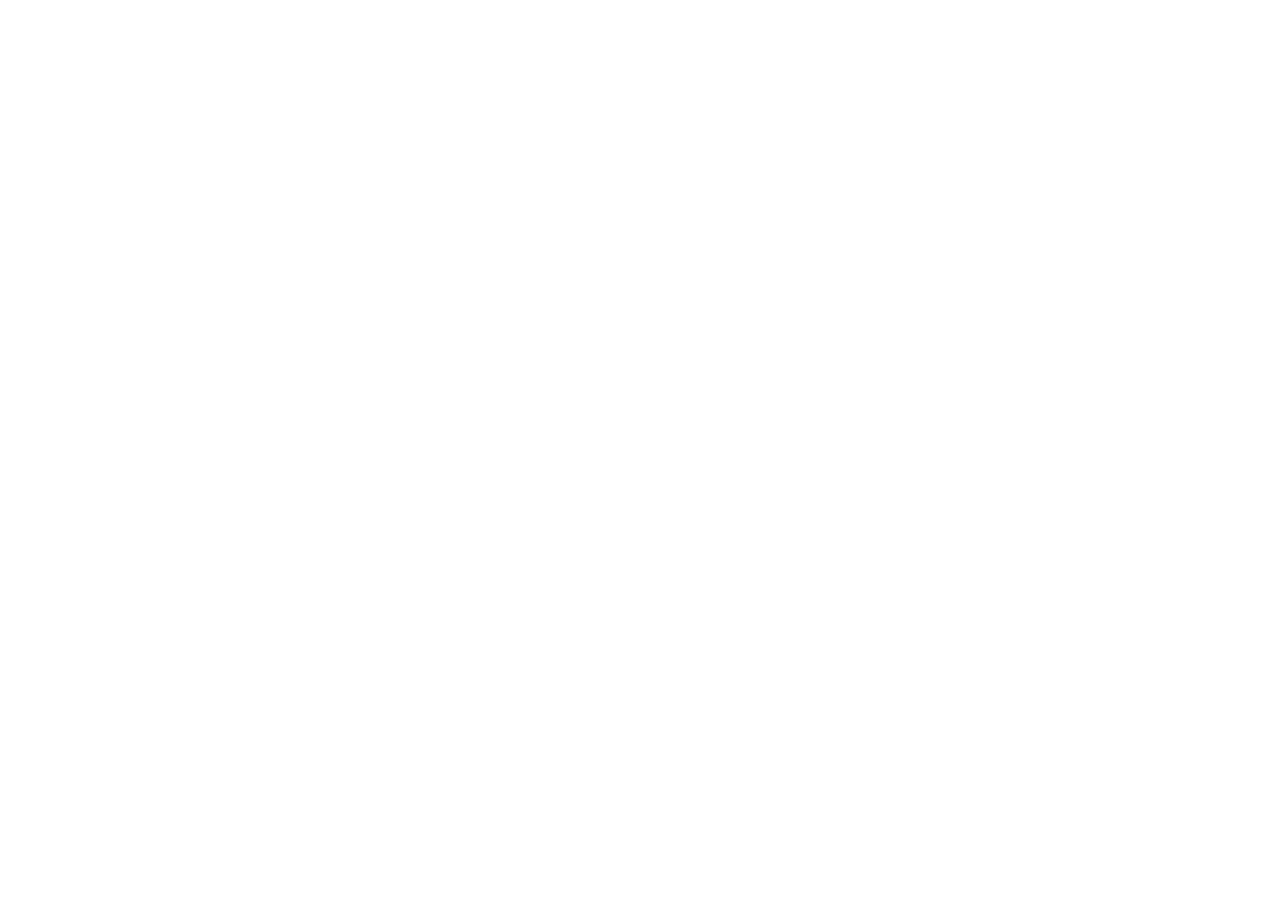
==== index.html @ 8caa8d2c "Initial commit" ====
<!DOCTYPE html>
<html lang="es">

<head>
    <meta charset="UTF-8" />
    <meta name="viewport" content="width=device-width, initial-scale=1.0" />
    <meta name="description" content="Practica de Fetch" />
    <title>Ejercicio Fetch</title>
    <link rel="shortcut icon" href="favicon.png" type="image/x-icon" />
    <link rel="stylesheet" href="style.css" />
    <script src="main.js" type="module" defer></script>
</head>

<body>

</body>

</html>
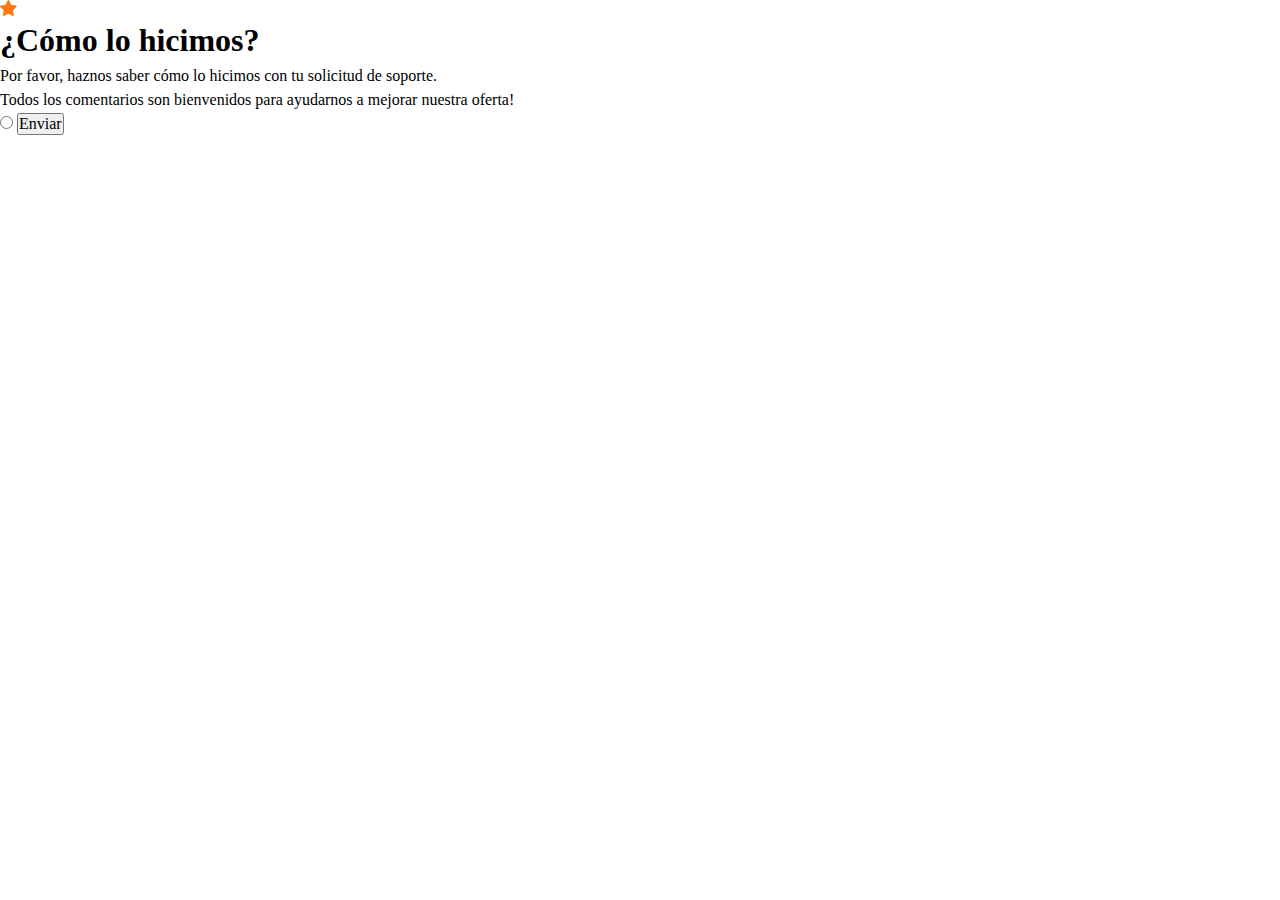
==== commit 36541f32: "Create index html" ====
--- a/index.html
+++ b/index.html
@@ -6,13 +6,24 @@
     <meta name="viewport" content="width=device-width, initial-scale=1.0" />
     <meta name="description" content="Practica de Fetch" />
     <title>Ejercicio Fetch</title>
-    <link rel="shortcut icon" href="favicon.png" type="image/x-icon" />
+    <link rel="shortcut icon" href=".\layout\favicon.png" type="image/x-icon" />
     <link rel="stylesheet" href="style.css" />
     <script src="main.js" type="module" defer></script>
 </head>
 
 <body>
-
+    <div>
+        <img src="./layout/icon-star.svg" alt="imagen de una estrella">
+        <h1>¿Cómo lo hicimos?</h1>
+        <section>
+            <p>Por favor, haznos saber cómo lo hicimos con tu solicitud de soporte.</p>
+            <p>Todos los comentarios son bienvenidos para ayudarnos a mejorar nuestra oferta!</p>
+        </section>
+        <form>
+            <input type="radio">
+            <input type="submit" value="Enviar">
+        </form>
+    </div>
 </body>
 
 </html>--- a/style.css
+++ b/style.css
@@ -0,0 +1,71 @@
+/* Reset CSS */
+*,
+*::before,
+*::after {
+    box-sizing: border-box;
+    margin: 0;
+    padding: 0;
+    overflow-wrap: break-word;
+}
+
+body {
+    line-height: 1.5;
+    -webkit-font-smoothing: antialiased;
+}
+
+img,
+picture,
+video,
+canvas,
+svg {
+    display: block;
+    max-width: 100%;
+}
+
+input,
+button,
+textarea,
+select {
+    font: inherit;
+}
+
+p {
+    text-wrap: pretty;
+}
+h1,
+h2,
+h3,
+h4,
+h5,
+h6 {
+    text-wrap: balance;
+}
+
+/* End reset CSS */
+
+:root {
+    --bs-body-bg: hsl(25, 97%, 53%);
+    -bs-font-sans-serif: system-ui, -apple-system, "Segoe UI", Roboto,
+        "Helvetica Neue", Arial, "Noto Sans", "Liberation Sans", sans-serif,
+        "Apple Color Emoji", "Segoe UI Emoji", "Segoe UI Symbol",
+        "Noto Color Emoji";
+    --bs-body-font-family: var(--bs-font-sans-serif);
+    --bs-body-font-size: 1rem;
+    --bs-body-font-weight: 400;
+    --bs-body-line-height: 1.5;
+    --bs-body-color: #212529;
+}
+
+* {
+    box-sizing: border-box;
+}
+
+ul,
+li {
+    margin: 0;
+    padding: 0;
+}
+
+ul {
+    list-style: none;
+}
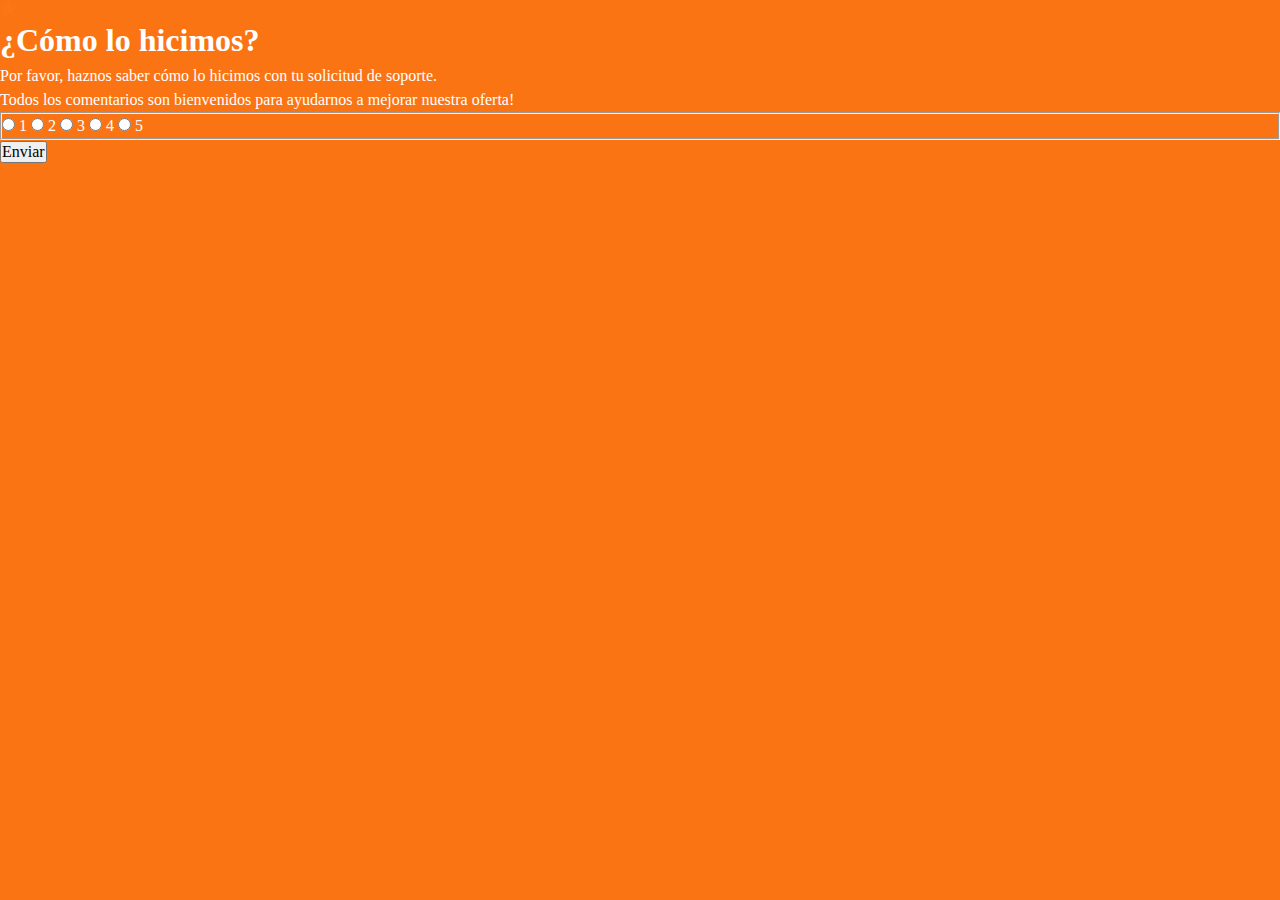
==== commit 9a5e87fb: "Update index" ====
--- a/index.html
+++ b/index.html
@@ -20,7 +20,24 @@
             <p>Todos los comentarios son bienvenidos para ayudarnos a mejorar nuestra oferta!</p>
         </section>
         <form>
-            <input type="radio">
+            <fieldset>
+
+                <input type="radio" id="one" name="assessment" value="1" />
+                <label for="one">1</label>
+
+                <input type="radio" id="two" name="assessment" value="2" />
+                <label for="two">2</label>
+
+                <input type="radio" id="three" name="assessment" value="3" />
+                <label for="three">3</label>
+
+                <input type="radio" id="four" name="assessment" value="4" />
+                <label for="four">4</label>
+
+                <input type="radio" id="five" name="assessment" value="5" />
+                <label for="five">5</label>
+
+            </fieldset>
             <input type="submit" value="Enviar">
         </form>
     </div>
--- a/style.css
+++ b/style.css
@@ -44,7 +44,12 @@
 /* End reset CSS */
 
 :root {
-    --bs-body-bg: hsl(25, 97%, 53%);
+    --fc-body-pr: hsl(0, 0%, 100%);
+    --bg-body-pr: hsl(25, 97%, 53%);
+
+    --LightGrey: hsl(217, 12%, 63%)
+    --DarkBlue: hsl(213, 19%, 18%)
+    --VeryDarkBlue: hsl(216, 12%, 8%)
     -bs-font-sans-serif: system-ui, -apple-system, "Segoe UI", Roboto,
         "Helvetica Neue", Arial, "Noto Sans", "Liberation Sans", sans-serif,
         "Apple Color Emoji", "Segoe UI Emoji", "Segoe UI Symbol",
@@ -60,12 +65,7 @@
     box-sizing: border-box;
 }
 
-ul,
-li {
-    margin: 0;
-    padding: 0;
-}
-
-ul {
-    list-style: none;
-}
+body {
+    background-color: var(--bg-body-pr);
+    color: var(--fc-body-pr);
+}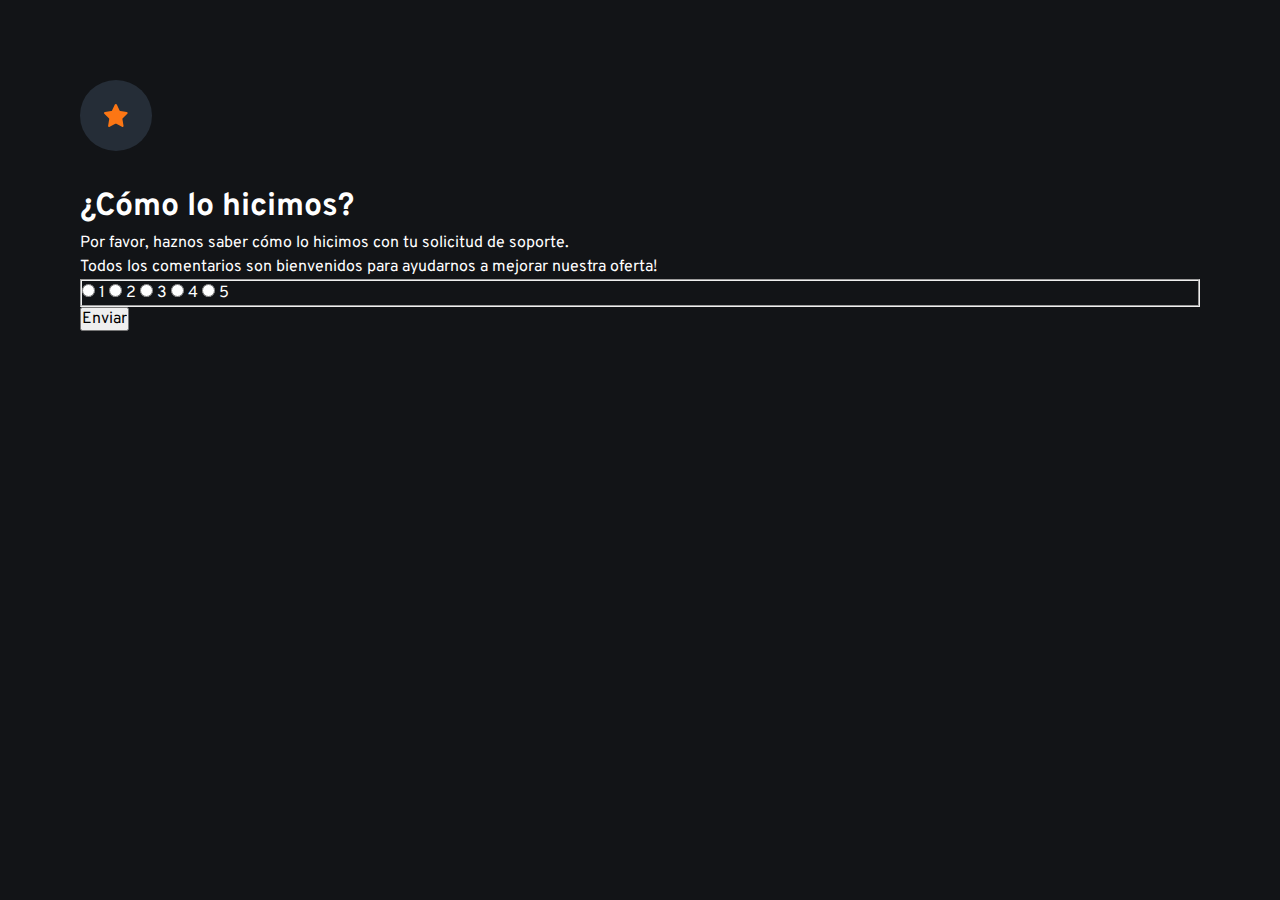
==== commit 8cb1496a: "Update CSS" ====
--- a/index.html
+++ b/index.html
@@ -4,17 +4,23 @@
 <head>
     <meta charset="UTF-8" />
     <meta name="viewport" content="width=device-width, initial-scale=1.0" />
-    <meta name="description" content="Practica de Fetch" />
-    <title>Ejercicio Fetch</title>
+    <meta name="description" content="Práctica Modulo 1-Challenge1" />
+    <title>"Práctica Modulo 1-Challenge1"</title>
+    <link rel="preconnect" href="https://fonts.googleapis.com">
+    <link rel="preconnect" href="https://fonts.gstatic.com" crossorigin>
+    <link href="https://fonts.googleapis.com/css2?family=Overpass:ital,wght@0,100..900;1,100..900&display=swap"
+        rel="stylesheet">
     <link rel="shortcut icon" href=".\layout\favicon.png" type="image/x-icon" />
     <link rel="stylesheet" href="style.css" />
     <script src="main.js" type="module" defer></script>
 </head>
 
 <body>
-    <div>
-        <img src="./layout/icon-star.svg" alt="imagen de una estrella">
-        <h1>¿Cómo lo hicimos?</h1>
+    <div class="card">
+        <div class="image-container">
+            <img src="./layout/icon-star.svg" alt="imagen de una estrella">
+        </div>
+        <h2>¿Cómo lo hicimos?</h2>
         <section>
             <p>Por favor, haznos saber cómo lo hicimos con tu solicitud de soporte.</p>
             <p>Todos los comentarios son bienvenidos para ayudarnos a mejorar nuestra oferta!</p>
--- a/style.css
+++ b/style.css
@@ -45,20 +45,21 @@
 
 :root {
     --fc-body-pr: hsl(0, 0%, 100%);
-    --bg-body-pr: hsl(25, 97%, 53%);
+    --bg-body-pr: hsl(216, 12%, 8%);
+    --bg-body-sc: hsl(25, 97%, 53%);
 
-    --LightGrey: hsl(217, 12%, 63%)
-    --DarkBlue: hsl(213, 19%, 18%)
-    --VeryDarkBlue: hsl(216, 12%, 8%)
-    -bs-font-sans-serif: system-ui, -apple-system, "Segoe UI", Roboto,
-        "Helvetica Neue", Arial, "Noto Sans", "Liberation Sans", sans-serif,
-        "Apple Color Emoji", "Segoe UI Emoji", "Segoe UI Symbol",
-        "Noto Color Emoji";
-    --bs-body-font-family: var(--bs-font-sans-serif);
-    --bs-body-font-size: 1rem;
+    --LightGrey: hsl(217, 12%, 63%);
+    --DarkBlue: hsl(213, 19%, 18%);
+
+    -bs-font-sans-serif: "Segoe UI", Roboto, "Helvetica Neue", Arial,
+        "Noto Sans", "Liberation Sans", sans-serif, "Apple Color Emoji",
+        "Segoe UI Emoji", "Segoe UI Symbol", "Noto Color Emoji";
+
+    --bs-h2-font-size: 2rem;
+    --bs-p-font-size: 1rem;
+
     --bs-body-font-weight: 400;
     --bs-body-line-height: 1.5;
-    --bs-body-color: #212529;
 }
 
 * {
@@ -68,4 +69,32 @@
 body {
     background-color: var(--bg-body-pr);
     color: var(--fc-body-pr);
-}+    font-family: "Overpass", serif;
+    font-style: normal;
+}
+
+.card {
+    max-width: 100%;
+    margin: 5rem;
+}
+
+.image-container {
+    display: block;
+    width: fit-content;
+    border-radius: 50%;
+    background-color: var(--DarkBlue);
+    margin-bottom: 2rem;
+}
+
+img {
+    width: 4.5rem;
+    padding: 1.5rem;
+}
+
+h2 {
+    font-size: var(--bs-h2-font-size);
+}
+
+p {
+    font-size: var(--bs-p-font-size);
+}
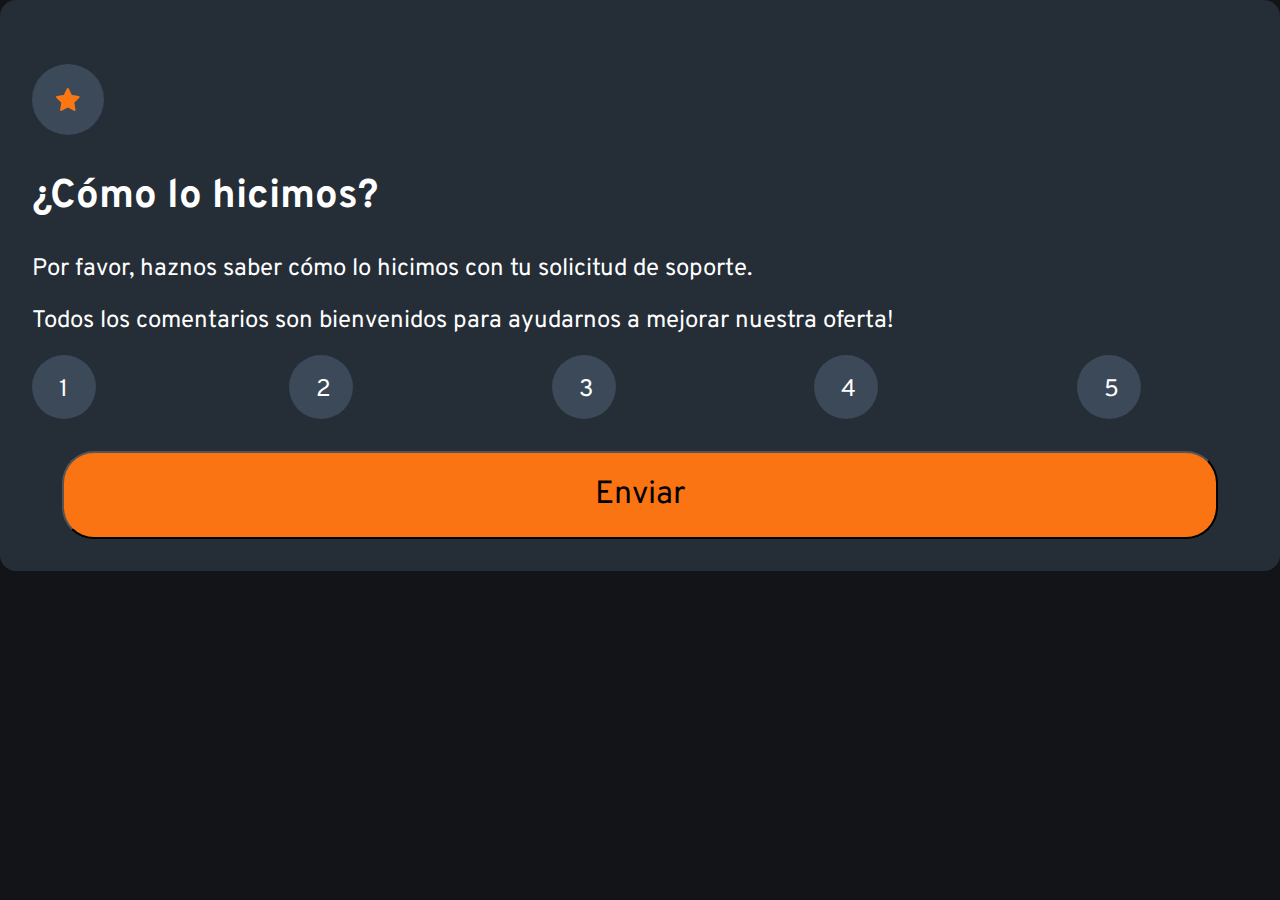
==== commit 8917d266: "Changes style for page 1" ====
--- a/index.html
+++ b/index.html
@@ -1,52 +1,69 @@
 <!DOCTYPE html>
 <html lang="es">
+    <head>
+        <meta charset="UTF-8" />
+        <meta name="viewport" content="width=device-width, initial-scale=1.0" />
+        <meta name="description" content="Práctica Modulo 1-Challenge1" />
+        <title>"Práctica Modulo 1-Challenge1"</title>
+        <link rel="preconnect" href="https://fonts.googleapis.com" />
+        <link rel="preconnect" href="https://fonts.gstatic.com" crossorigin />
+        <link
+            href="https://fonts.googleapis.com/css2?family=Overpass:ital,wght@0,100..900;1,100..900&display=swap"
+            rel="stylesheet"
+        />
+        <link
+            rel="shortcut icon"
+            href=".\layout\favicon.png"
+            type="image/x-icon"
+        />
+        <link rel="stylesheet" href="style.css" />
+        <script src="main.js" type="module" defer></script>
+    </head>
 
-<head>
-    <meta charset="UTF-8" />
-    <meta name="viewport" content="width=device-width, initial-scale=1.0" />
-    <meta name="description" content="Práctica Modulo 1-Challenge1" />
-    <title>"Práctica Modulo 1-Challenge1"</title>
-    <link rel="preconnect" href="https://fonts.googleapis.com">
-    <link rel="preconnect" href="https://fonts.gstatic.com" crossorigin>
-    <link href="https://fonts.googleapis.com/css2?family=Overpass:ital,wght@0,100..900;1,100..900&display=swap"
-        rel="stylesheet">
-    <link rel="shortcut icon" href=".\layout\favicon.png" type="image/x-icon" />
-    <link rel="stylesheet" href="style.css" />
-    <script src="main.js" type="module" defer></script>
-</head>
+    <body>
+        <div class="card">
+            <div class="image-container">
+                <img
+                    src="./layout/icon-star.svg"
+                    alt="imagen de una estrella"
+                />
+            </div>
 
-<body>
-    <div class="card">
-        <div class="image-container">
-            <img src="./layout/icon-star.svg" alt="imagen de una estrella">
+            <h2>¿Cómo lo hicimos?</h2>
+            <section>
+                <p>
+                    Por favor, haznos saber cómo lo hicimos con tu solicitud de
+                    soporte.
+                </p>
+                <p>
+                    Todos los comentarios son bienvenidos para ayudarnos a
+                    mejorar nuestra oferta!
+                </p>
+            </section>
+            <form>
+                <fieldset>
+                    <input type="radio" id="one" name="assessment" value="1" />
+                    <label for="one">1</label>
+
+                    <input type="radio" id="two" name="assessment" value="2" />
+                    <label for="two">2</label>
+
+                    <input
+                        type="radio"
+                        id="three"
+                        name="assessment"
+                        value="3"
+                    />
+                    <label for="three">3</label>
+
+                    <input type="radio" id="four" name="assessment" value="4" />
+                    <label for="four">4</label>
+
+                    <input type="radio" id="five" name="assessment" value="5" />
+                    <label for="five">5</label>
+                </fieldset>
+                <input class="button" type="submit" value="Enviar" />
+            </form>
         </div>
-        <h2>¿Cómo lo hicimos?</h2>
-        <section>
-            <p>Por favor, haznos saber cómo lo hicimos con tu solicitud de soporte.</p>
-            <p>Todos los comentarios son bienvenidos para ayudarnos a mejorar nuestra oferta!</p>
-        </section>
-        <form>
-            <fieldset>
-
-                <input type="radio" id="one" name="assessment" value="1" />
-                <label for="one">1</label>
-
-                <input type="radio" id="two" name="assessment" value="2" />
-                <label for="two">2</label>
-
-                <input type="radio" id="three" name="assessment" value="3" />
-                <label for="three">3</label>
-
-                <input type="radio" id="four" name="assessment" value="4" />
-                <label for="four">4</label>
-
-                <input type="radio" id="five" name="assessment" value="5" />
-                <label for="five">5</label>
-
-            </fieldset>
-            <input type="submit" value="Enviar">
-        </form>
-    </div>
-</body>
-
-</html>+    </body>
+</html>
--- a/style.css
+++ b/style.css
@@ -45,25 +45,24 @@
 
 :root {
     --fc-body-pr: hsl(0, 0%, 100%);
+    --fc-body-sc: hsl(25, 97%, 53%);
     --bg-body-pr: hsl(216, 12%, 8%);
-    --bg-body-sc: hsl(25, 97%, 53%);
+    --bg-body-sc: hsl(213, 19%, 18%);
+    --bg-body-tr: hsl(212, 20%, 29%);
 
     --LightGrey: hsl(217, 12%, 63%);
-    --DarkBlue: hsl(213, 19%, 18%);
 
     -bs-font-sans-serif: "Segoe UI", Roboto, "Helvetica Neue", Arial,
         "Noto Sans", "Liberation Sans", sans-serif, "Apple Color Emoji",
         "Segoe UI Emoji", "Segoe UI Symbol", "Noto Color Emoji";
 
-    --bs-h2-font-size: 2rem;
-    --bs-p-font-size: 1rem;
+    --bs-h2-font-size: 2.5rem;
+    --bs-p-font-size: 1.5rem;
+    --bs-button-size: 2rem;
+    --bs-p-interline: 1rem;
 
     --bs-body-font-weight: 400;
     --bs-body-line-height: 1.5;
-}
-
-* {
-    box-sizing: border-box;
 }
 
 body {
@@ -74,15 +73,23 @@
 }
 
 .card {
-    max-width: 100%;
-    margin: 5rem;
+    display: flex;
+    flex-direction: column;
+    justify-content: flex-start;
+    padding: 1rem;
+    height: fit-content
+    max-width: 90%;
+    background-color: var(--bg-body-sc);
+    padding: 2rem;
+    border-radius: 1rem;
 }
 
 .image-container {
     display: block;
     width: fit-content;
     border-radius: 50%;
-    background-color: var(--DarkBlue);
+    background-color: var(--bg-body-tr);
+    margin-top: 2rem;
     margin-bottom: 2rem;
 }
 
@@ -93,8 +100,70 @@
 
 h2 {
     font-size: var(--bs-h2-font-size);
+    margin-bottom: 1.5rem;
 }
 
 p {
     font-size: var(--bs-p-font-size);
+    margin-bottom: var(--bs-p-interline);
 }
+
+form {
+    display: flex;
+    flex-direction: column;
+    align-items: center;
+    height: fit-content;
+}
+
+fieldset {
+    display: flex;
+    flex-direction: row;
+    justify-content: space-between;
+    width:100%;
+    margin-bottom: 2rem;
+    border: none;
+}
+
+input[type="radio"] {
+    appearance: none;
+    background-color: var(--bg-body-tr);
+    border-radius: 50%;
+    width: 4rem;
+    height: 4rem;
+    + label {
+        position: relative;
+        left: -10.6%;
+        top: 1.1rem;
+        font-size: var(--bs-p-font-size);
+    }
+}
+
+input[type="radio"]:checked {
+    background-color: white;
+    + label {
+        color: var(--bg-body-sc);
+    }
+}
+
+input[type="radio"]:hover {
+    background-color: var(--fc-body-sc);
+    + label {
+        color: var(--bg-body-sc);
+    }
+}
+input.button {
+    background-color: var(--fc-body-sc);
+    font-size: var(--bs-button-size);
+    width: 95%;
+    height: 5.5rem;
+    border-radius: 32px;
+}
+
+.selection {
+    align-items: center;
+    border-radius: 2rem;
+}
+
+.thanks {
+    width: 15rem;
+}
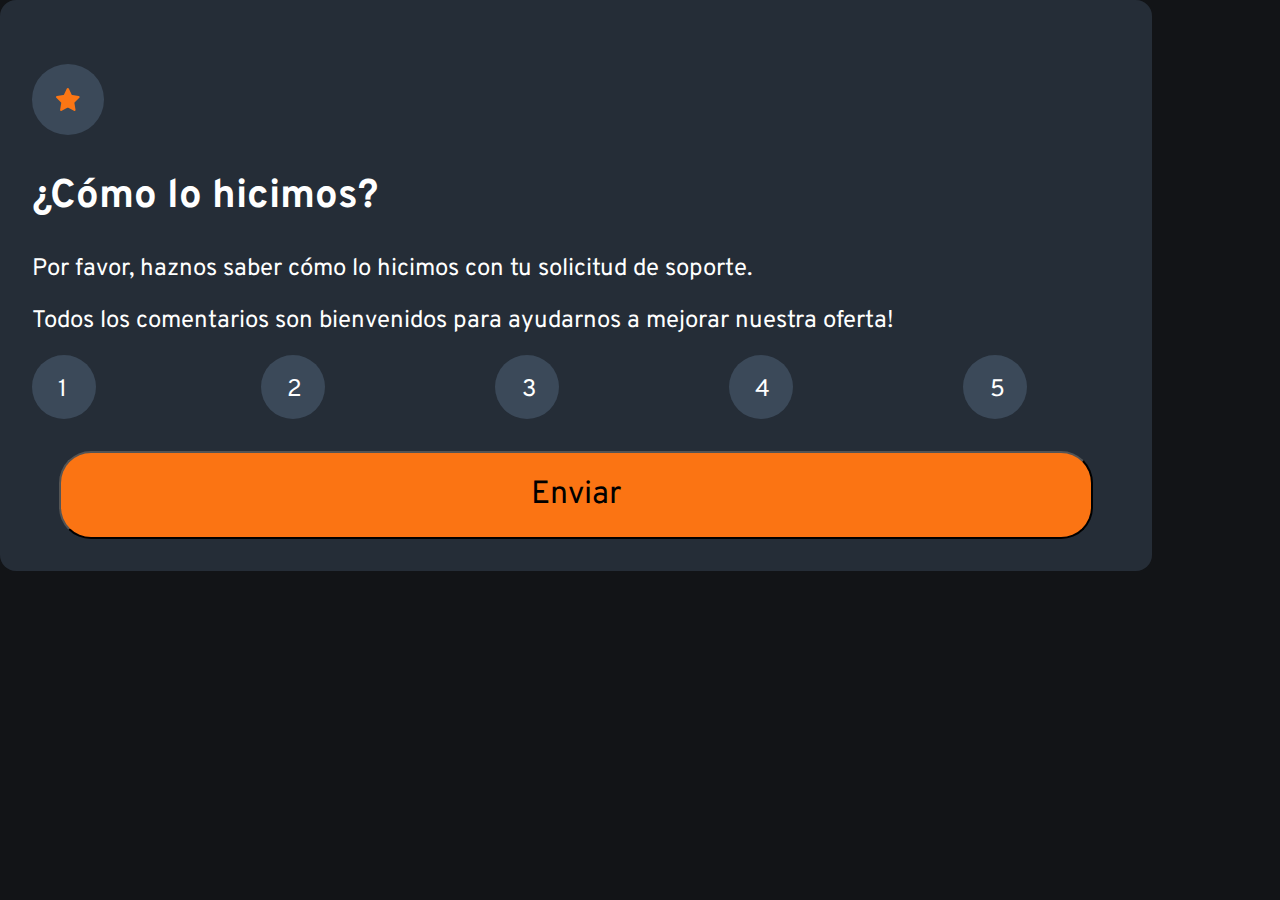
==== commit 36eb7880: "Active required in form" ====
--- a/index.html
+++ b/index.html
@@ -42,7 +42,13 @@
             </section>
             <form>
                 <fieldset>
-                    <input type="radio" id="one" name="assessment" value="1" />
+                    <input
+                        type="radio"
+                        id="one"
+                        name="assessment"
+                        value="1"
+                        required
+                    />
                     <label for="one">1</label>
 
                     <input type="radio" id="two" name="assessment" value="2" />
--- a/style.css
+++ b/style.css
@@ -60,9 +60,7 @@
     --bs-p-font-size: 1.5rem;
     --bs-button-size: 2rem;
     --bs-p-interline: 1rem;
-
-    --bs-body-font-weight: 400;
-    --bs-body-line-height: 1.5;
+    --bs-p-interline2: 1.5rem;
 }
 
 body {
@@ -77,7 +75,7 @@
     flex-direction: column;
     justify-content: flex-start;
     padding: 1rem;
-    height: fit-content
+    height: fit-content;
     max-width: 90%;
     background-color: var(--bg-body-sc);
     padding: 2rem;
@@ -119,7 +117,7 @@
     display: flex;
     flex-direction: row;
     justify-content: space-between;
-    width:100%;
+    width: 100%;
     margin-bottom: 2rem;
     border: none;
 }
@@ -160,10 +158,26 @@
 }
 
 .selection {
-    align-items: center;
+    align-self: center;
+    margin-bottom: var(--bs-p-interline2);
+    p {
+        text-align: center;
+        margin-bottom: var(--bs-p-interline2);
+    }
+}
+.selectionChoice {
     border-radius: 2rem;
+    align-content: center;
+    align-self: center;
+    width: 16rem;
+    height: 3rem;
+    text-align: center;
+    color: var(--fc-body-sc);
+    background-color: var(--bg-body-tr);
 }
 
-.thanks {
-    width: 15rem;
+.img-thanks {
+    align-self: center;
+    width: 19rem;
+    margin-bottom: var(--bs-p-interline2);
 }
